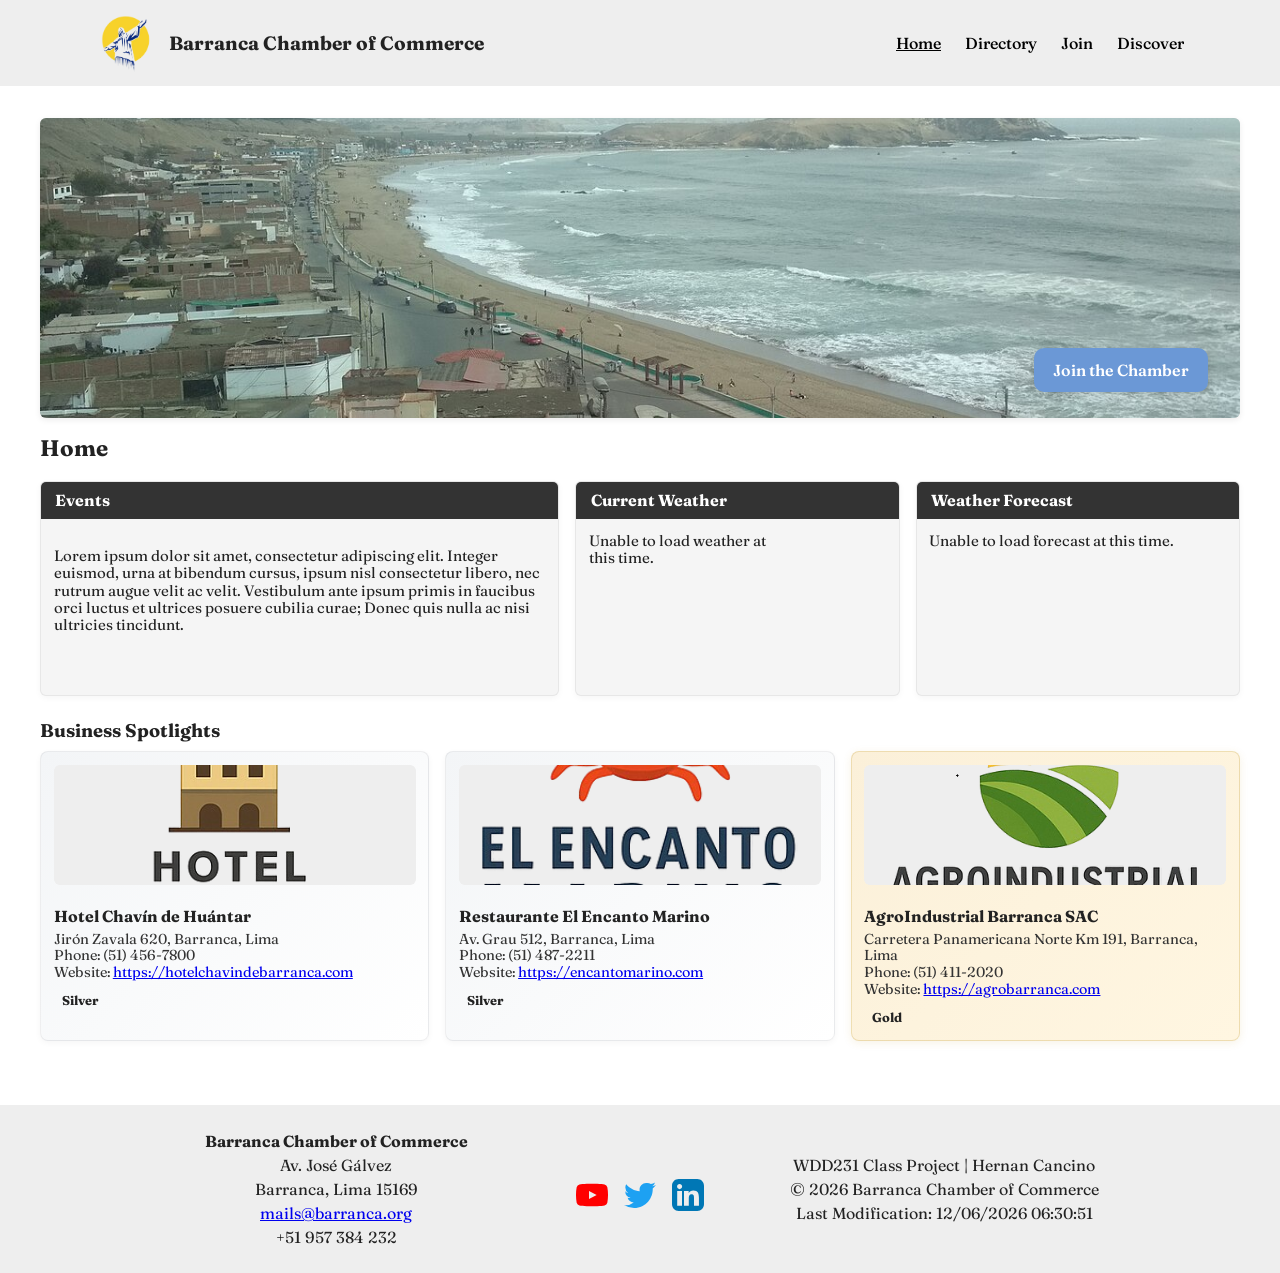
==== chamber/index.html @ 70b06de7 "W03 Assignment: Chamber Home Page" ====
<!DOCTYPE html>
<html lang="en-US">
<head>
    <meta charset="UTF-8">
    <meta name="viewport" content="width=device-width, initial-scale=1.0">
    <title>Barranca Chamber of Commerce Directory | WDD 231 | Hernan Cancino</title>
    <meta name="description" content="This code will hold the home (landing) page of the chamber of commerce project developed by the student Hernan Cancino, WDD231.">
    <meta name="author" content="Hernan Cancino">
    <link rel="preconnect" href="https://fonts.googleapis.com">
    <link rel="preconnect" href="https://fonts.gstatic.com" crossorigin>
    <link href="https://fonts.googleapis.com/css2?family=Fraunces:ital,opsz,wght@0,9..144,100..900;1,9..144,100..900&display=swap" rel="stylesheet">

    <!-- SOCIAL MEDIA META -->
    <meta property="og:title" content="Barranca Chamber of Commerce Home">
    <meta property="og:description" content="Get to know better Barranca better and discover how many marvelous things it has.">
    <meta property="og:image" content="https://hernan-cs.github.io/wdd231/chamber/images/barranca-social-view.png">
    <meta property="og:url" content="https://hernan-cs.github.io/wdd231/chamber/index.html">
    <!-- FAVICON -->
    <link rel="icon" href="images/barranca-icon.ico">
    <!-- CSS -->
    <link rel="stylesheet" href="styles/normalize.css">
    <link rel="stylesheet" href="styles/small-home.css">
    <link rel="stylesheet" href="styles/large-home.css">
    <!-- JS -->
    <script src="scripts/home-date.js" defer></script>
    <script src="scripts/main-cards.js" defer></script>
</head>
<body>
    <!-- HEADER -->
    <header>
        <div class="logo-title">
            <img src="images/barranca-small-logo.png" alt="Barranca Chamber of Commerce logo" class="logo">
            <h1>Barranca Chamber of Commerce</h1>
        </div>
        <nav>
            <button id="menuButton" aria-label="Toggle navigation menu">☰</button>
            <ul id="navMenu">
                <li><a href="index.html" class="active">Home</a></li>
                <li><a href="directory.html">Directory</a></li>
                <li><a href="#">Join</a></li>
                <li><a href="#">Discover</a></li>
            </ul>
        </nav>
    </header>
    
    <!-- MAIN -->
    <main>
      <section class="hero">
        <img src="images/barranca-landscape.jpg" alt="Image showing Barranca" class="hero-image">
        <a href="#" class="join-cta" aria-label="Join Barranca Chamber">Join the Chamber</a>
      </section>

      <h2>Home</h2>

      <section class="top-cards">
        <!-- Events -->
        <article class="card events-card" aria-labelledby="events-heading">
          <h3 id="events-heading" class="card-title">Events</h3>
          <div class="card-body">
            <p>Lorem ipsum dolor sit amet, consectetur adipiscing elit. Integer euismod, urna at bibendum cursus, ipsum nisl consectetur libero, nec rutrum augue velit ac velit. Vestibulum ante ipsum primis in faucibus orci luctus et ultrices posuere cubilia curae; Donec quis nulla ac nisi ultricies tincidunt.</p>
          </div>
        </article>

        <!-- Current Weather -->
        <article class="card weather-card" aria-labelledby="current-weather-heading">
          <h3 id="current-weather-heading" class="card-title">Current Weather</h3>
          <div class="card-body weather-body">
            <div id="weather-current-loading">Loading current weather…</div>
            <div id="weather-current" class="weather-content" hidden>
              <div class="weather-icon" id="weather-icon"></div>
              <div class="weather-info">
                <div class="temp" id="weather-temp"></div>
                <div class="desc" id="weather-desc"></div>
                <ul class="weather-details">
                  <li id="weather-highlow"></li>
                  <li id="weather-humidity"></li>
                  <li id="weather-sunrise"></li>
                  <li id="weather-sunset"></li>
                </ul>
              </div>
            </div>
          </div>
        </article>

        <!-- Forecast -->
        <article class="card forecast-card" aria-labelledby="forecast-heading">
          <h3 id="forecast-heading" class="card-title">Weather Forecast</h3>
          <div class="card-body forecast-body" id="forecast-body">
            <div id="forecast-loading">Loading forecast…</div>
            <ul id="forecast-list" class="forecast-list" hidden></ul>
          </div>
        </article>
      </section>

      <!-- Member spotlights -->
      <section class="spotlights">
        <h3 class="spotlights-title">Business Spotlights</h3>
        <div id="spotlights" class="spotlights-grid" aria-live="polite">
        </div>
      </section>
    </main>

    <!-- FOOTER -->
    <footer>
        <div class="footer-info">
            <p><strong>Barranca Chamber of Commerce</strong></p>
            <p>Av. José Gálvez</p>
            <p>Barranca, Lima 15169</p>
            <p><a href="mailto:mails@barranca.org">mails@barranca.org</a></p>
            <p>+51 957 384 232</p>
        </div>
        <div class="footer-socials">
            <a href="https://www.youtube.com" target="_blank" rel="noopener" aria-label="YouTube">
                <svg xmlns="http://www.w3.org/2000/svg" width="32" height="32" viewBox="0 0 24 24" fill="#FF0000">
                <path d="M23.498 6.186a2.996 2.996 0 0 0-2.11-2.12C19.505 3.5 12 3.5 12 3.5s-7.505 0-9.388.566a2.996 2.996 0 0 0-2.11 2.12A31.27 31.27 0 0 0 0 12a31.27 31.27 0 0 0 .502 5.814 2.996 2.996 0 0 0 2.11 2.12C4.495 20.5 12 20.5 12 20.5s7.505 0 9.388-.566a2.996 2.996 0 0 0 2.11-2.12A31.27 31.27 0 0 0 24 12a31.27 31.27 0 0 0-.502-5.814zM9.75 15.02V8.98L15.5 12l-5.75 3.02z"/>
                </svg>
            </a>
            <a href="https://twitter.com" target="_blank" rel="noopener" aria-label="Twitter">
                <svg xmlns="http://www.w3.org/2000/svg" width="32" height="32" viewBox="0 0 24 24" fill="#1DA1F2">
                <path d="M23.954 4.569c-.885.392-1.83.656-2.825.775a4.932 4.932 0 0 0 2.163-2.724c-.951.564-2.005.974-3.127 1.195A4.916 4.916 0 0 0 16.616 3c-2.733 0-4.944 2.226-4.944 4.97 0 .39.045.765.127 1.124C7.728 8.905 4.1 6.885 1.671 3.905a4.936 4.936 0 0 0-.666 2.496 4.973 4.973 0 0 0 2.188 4.147A4.903 4.903 0 0 1 .96 9.1v.063a4.968 4.968 0 0 0 3.946 4.875 4.902 4.902 0 0 1-2.21.086 4.935 4.935 0 0 0 4.604 3.417A9.867 9.867 0 0 1 0 19.54a13.94 13.94 0 0 0 7.548 2.213c9.142 0 14.307-7.721 13.995-14.646a10.14 10.14 0 0 0 2.411-2.538z"/>
                </svg>
            </a>
            <a href="https://www.linkedin.com" target="_blank" rel="noopener" aria-label="LinkedIn">
                <svg xmlns="http://www.w3.org/2000/svg" width="32" height="32" viewBox="0 0 24 24" fill="#0077B5">
                <path d="M19 0h-14C2.2 0 0 2.2 0 5v14c0 2.8 2.2 5 5 5h14c2.8 0 5-2.2 5-5V5c0-2.8-2.2-5-5-5zm-11.5 20H3.9V9h3.6v11zM5.7 7.6c-1.1 0-1.9-.9-1.9-1.9s.8-1.9 1.9-1.9c1 0 1.9.9 1.9 1.9s-.9 1.9-1.9 1.9zM20.1 20h-3.6v-5.6c0-1.3 0-3-1.8-3s-2.1 1.4-2.1 2.9V20H9V9h3.5v1.5h.1c.5-.9 1.7-1.8 3.4-1.8 3.6 0 4.2 2.4 4.2 5.4V20z"/>
                </svg>
            </a>
        </div>
        <div class="footer-bottom">
            <p>WDD231 Class Project | Hernan Cancino</p>
            <p>&copy; <span id="year"></span> Barranca Chamber of Commerce</p>
            <p>Last Modification: <span id="lastModified"></span></p>
        </div>
    </footer>
</body>
</html>
---- chamber/styles/small-home.css ----
body {
  font-family: "Fraunces", serif;
  margin: 0;
  padding: 0;
  background-color: #fff;
  color: #222;
}

/* ===== HEADER ===== */
header {
  background-color: #eee;
  display: flex;
  justify-content: space-between;
  align-items: center;
  padding: 0.8rem 1rem;
  position: relative;
}

.logo-title {
  display: flex;
  align-items: center;
  gap: 0.5rem;
}

.logo {
  width: 55px;
  height: auto;
}

.logo-title h1 {
  font-size: 1.3rem;
  margin: 0;
}

/* ===== NAV ===== */

#menuButton {
  border: none;
  background: none;
  font-size: 1.8rem;
  cursor: pointer;
  color: #000;
  align-self: center;
}

#navMenu {
  position: absolute;
  top: 100%;
  left: 0;
  right: 0;
  background-color: #ccc;
  display: flex;
  flex-direction: column;
  align-items: center;
  list-style: none;
  padding: 0;
  margin: 0;
  opacity: 0;
  max-height: 0;
  overflow: hidden;
  z-index: 999;
  transition: all 0.3s ease;
}

#navMenu.show {
  opacity: 1;
  max-height: 300px;
  padding: 1rem 0;
}

#navMenu li {
  width: 100%;
  text-align: center;
  margin: 0.5rem 0;
}

#navMenu a {
  display: block;
  padding: 0.5rem 0;
  color: #000;
  text-decoration: none;
}

/* ===== MAIN ===== */

main {
  font-size: 14px;
  padding: 1rem;
  max-width: 1000px;
  margin: 0 auto 2rem;
  box-sizing: border-box;
}

/* HERO */
.hero {
  position: relative;
  border-radius: 6px;
  overflow: hidden;
  margin-bottom: 1rem;
  background: #ddd;
  box-shadow: 0 2px 6px rgba(0,0,0,0.08);
}

.hero-image {
  display: block;
  width: 100%;
  height: 180px;
  object-fit: cover;
  object-position: center;
}

.join-cta {
  position: absolute;
  right: 1rem;
  bottom: 1rem;
  display: inline-block;
  background: #6b98d6;
  color: #fff;
  padding: 0.6rem 1rem;
  border-radius: 8px;
  text-decoration: none;
  box-shadow: 0 3px 8px rgba(0,0,0,0.2);
  font-weight: 600;
  transform: translateY(0);
}

.top-cards {
  display: grid;
  grid-template-columns: 1fr;
  gap: 0.85rem;
  margin-bottom: 1rem;
}

.card {
  background: #f5f5f5;
  border-radius: 6px;
  overflow: hidden;
  box-shadow: 0 2px 6px rgba(0,0,0,0.04);
  border: 1px solid rgba(0,0,0,0.06);
}

.card-title {
  background: #333;
  color: #fff;
  padding: 0.6rem 0.9rem;
  font-size: 1rem;
  margin: 0;
}

.card-body {
  padding: 0.8rem;
  color: #222;
}

.weather-body {
  display: flex;
  gap: 0.8rem;
  align-items: flex-start;
}

.weather-content {
  display: flex;
  gap: 0.75rem;
  align-items: center;
}

.weather-icon {
  width: 72px;
  height: 72px;
  display: flex;
  align-items: center;
  justify-content: center;
  font-size: 2rem;
  background: transparent;
}

.weather-info .temp {
  font-weight: 700;
  font-size: 1.1rem;
}

.weather-details {
  list-style: none;
  padding: 0;
  margin: 0.4rem 0 0 0;
  font-size: 0.9rem;
  line-height: 1.4;
}

.forecast-list {
  list-style: none;
  padding: 0;
  margin: 0;
}

.forecast-list li {
  padding: 0.6rem 0;
  border-bottom: 1px solid rgba(0,0,0,0.06);
}

.spotlights {
  margin-top: 1rem;
}

.spotlights-title {
  margin: 0 0 0.6rem 0;
  font-size: 1.15rem;
}

.spotlights-grid {
  display: grid;
  grid-template-columns: 1fr;
  gap: 0.8rem;
}

.member-card {
  display: flex;
  gap: 0.8rem;
  padding: 0.8rem;
  border-radius: 8px;
  align-items: center;
  box-shadow: 0 2px 6px rgba(0,0,0,0.04);
  border: 1px solid rgba(0,0,0,0.06);
  background: #fff;
}

.member-logo {
  width: 78px;
  height: 78px;
  object-fit: cover;
  border-radius: 6px;
  flex-shrink: 0;
  background: #eee;
  display: block;
}

.member-info h4 {
  margin: 0 0 0.35rem 0;
  font-size: 1rem;
}

.member-info p {
  margin: 0;
  font-size: 0.9rem;
  color: #333;
}

.membership-badge {
  font-weight: 700;
  font-size: 0.8rem;
  padding: 0.18rem 0.5rem;
  border-radius: 6px;
  display: inline-block;
  margin-top: 0.5rem;
}

.member-gold {
  background: linear-gradient(135deg, #fbf0d9 0%, #fff6e1 100%);
  border: 1px solid rgba(190,150,40,0.25);
  box-shadow: 0 2px 8px rgba(190,150,40,0.12);
}

.member-silver {
  background: linear-gradient(135deg, #f3f5f7 0%, #ffffff 100%);
  border: 1px solid rgba(120,120,130,0.12);
  box-shadow: 0 2px 6px rgba(0,0,0,0.04);
}

/* ===== FOOTER ===== */
footer {
  background-color: #eee;
  text-align: left;
  padding: 1rem;
}

.footer-info, .footer-bottom {
  line-height: 8px;
}

.footer-socials {
  display: flex;
  justify-content: center;
  align-items: center;
  gap: 1rem;
  margin-top: 1rem;
}

.footer-socials img {
  width: 30px;
}

.footer-socials a svg {
  transition: transform 0.2s ease, opacity 0.2s ease;
}

.footer-socials a:hover svg {
  transform: scale(1.1);
  opacity: 0.8;
}
---- chamber/styles/large-home.css ----
@media only screen and (min-width: 640px) {
  header,
  main,
  footer {
    padding-left: 6rem;
    padding-right: 6rem;
  }

  /* ===== HEADER ===== */

  header {
    display: flex;
    justify-content: space-between;
    align-items: center;
    background-color: #eee;
  }

  .logo-title {
    display: flex;
    align-items: center;
    gap: 0.8rem;
  }

  .logo {
    width: 60px;
    height: auto;
  }

  .logo-title h1 {
    font-size: 1.2rem;
    margin: 0;
  }

  nav {
    display: flex;
    align-items: center;
  }

  #navMenu {
    display: flex;
    flex-direction: row;
    list-style: none;
    gap: 1.5rem;
    margin: 0;
    padding: 0;
    background: none;
    width: auto;
    opacity: 1;
    max-height: none;
    position: static;
  }

  #menuButton {
    display: none;
  }

  #navMenu a {
    color: #000;
    text-decoration: none;
    font-weight: 500;
  }

  #navMenu a:hover,
  #navMenu a.active {
    text-decoration: underline;
  }

  /* ===== MAIN ===== */

   main {
    font-size: 15px;
    padding: 2rem 0;
    max-width: 1200px;
    margin: 0 auto 2rem;
  }

  .hero-image {
    height: 300px;
  }

  .join-cta {
    right: 2rem;
    bottom: 1.6rem;
    padding: 0.8rem 1.2rem;
    border-radius: 10px;
    font-size: 1rem;
  }

  .top-cards {
    display: grid;
    grid-template-columns: 1.6fr 1fr 1fr;
    gap: 1rem;
    align-items: start;
    margin-bottom: 1.5rem;
  }

  .events-card .card-body {
    min-height: 150px;
  }

  .weather-card .card-body,
  .forecast-card .card-body {
    min-height: 150px;
  }

  .spotlights-grid {
    display: grid;
    grid-template-columns: repeat(3, 1fr);
    gap: 1rem;
  }

  .member-card {
    flex-direction: column;
    align-items: flex-start;
  }

  .member-logo {
    width: 100%;
    height: 120px;
    border-radius: 6px;
  }

  .member-info {
    margin-top: 0.6rem;
  }

  .membership-badge {
    margin-top: 0.6rem;
  }

  /* ===== FOOTER ===== */

  footer {
    display: grid;
    grid-template-columns: 1fr auto 1fr;
    align-items: center;
    text-align: center;
  }
}
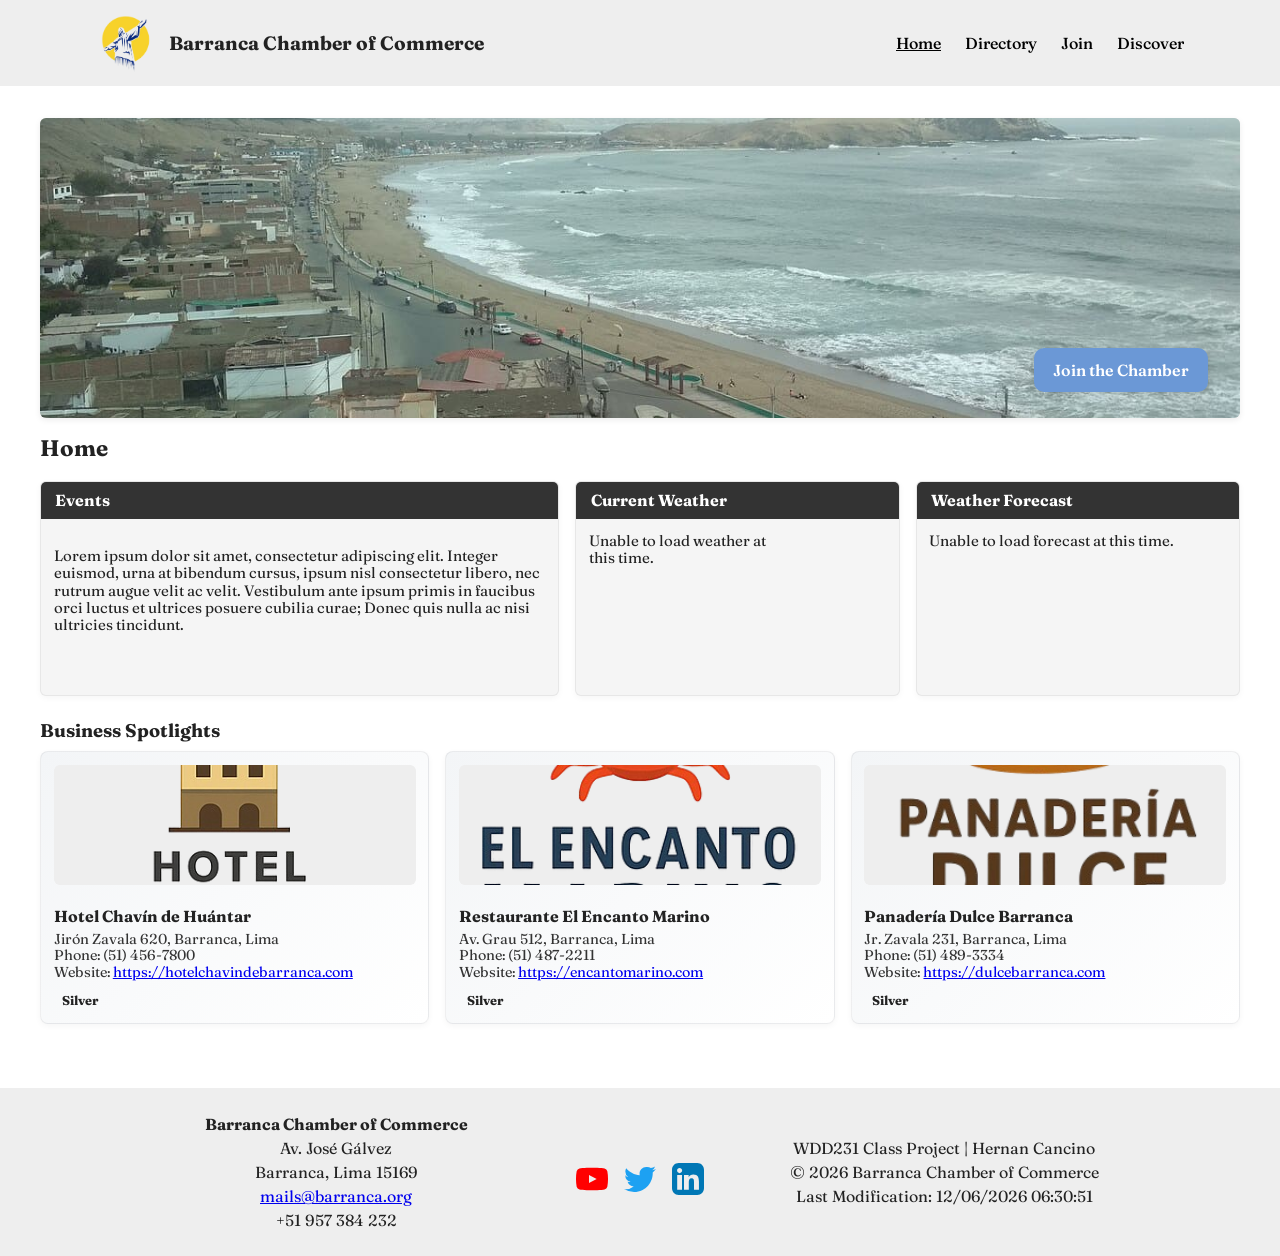
==== commit 34ae81bc: "W04 Assignment: Chamber Join Page" ====
--- a/chamber/index.html
+++ b/chamber/index.html
@@ -37,7 +37,7 @@
             <ul id="navMenu">
                 <li><a href="index.html" class="active">Home</a></li>
                 <li><a href="directory.html">Directory</a></li>
-                <li><a href="#">Join</a></li>
+                <li><a href="join.html">Join</a></li>
                 <li><a href="#">Discover</a></li>
             </ul>
         </nav>
@@ -47,7 +47,7 @@
     <main>
       <section class="hero">
         <img src="images/barranca-landscape.jpg" alt="Image showing Barranca" class="hero-image">
-        <a href="#" class="join-cta" aria-label="Join Barranca Chamber">Join the Chamber</a>
+        <a href="join.html" class="join-cta" aria-label="Join Barranca Chamber">Join the Chamber</a>
       </section>
 
       <h2>Home</h2>
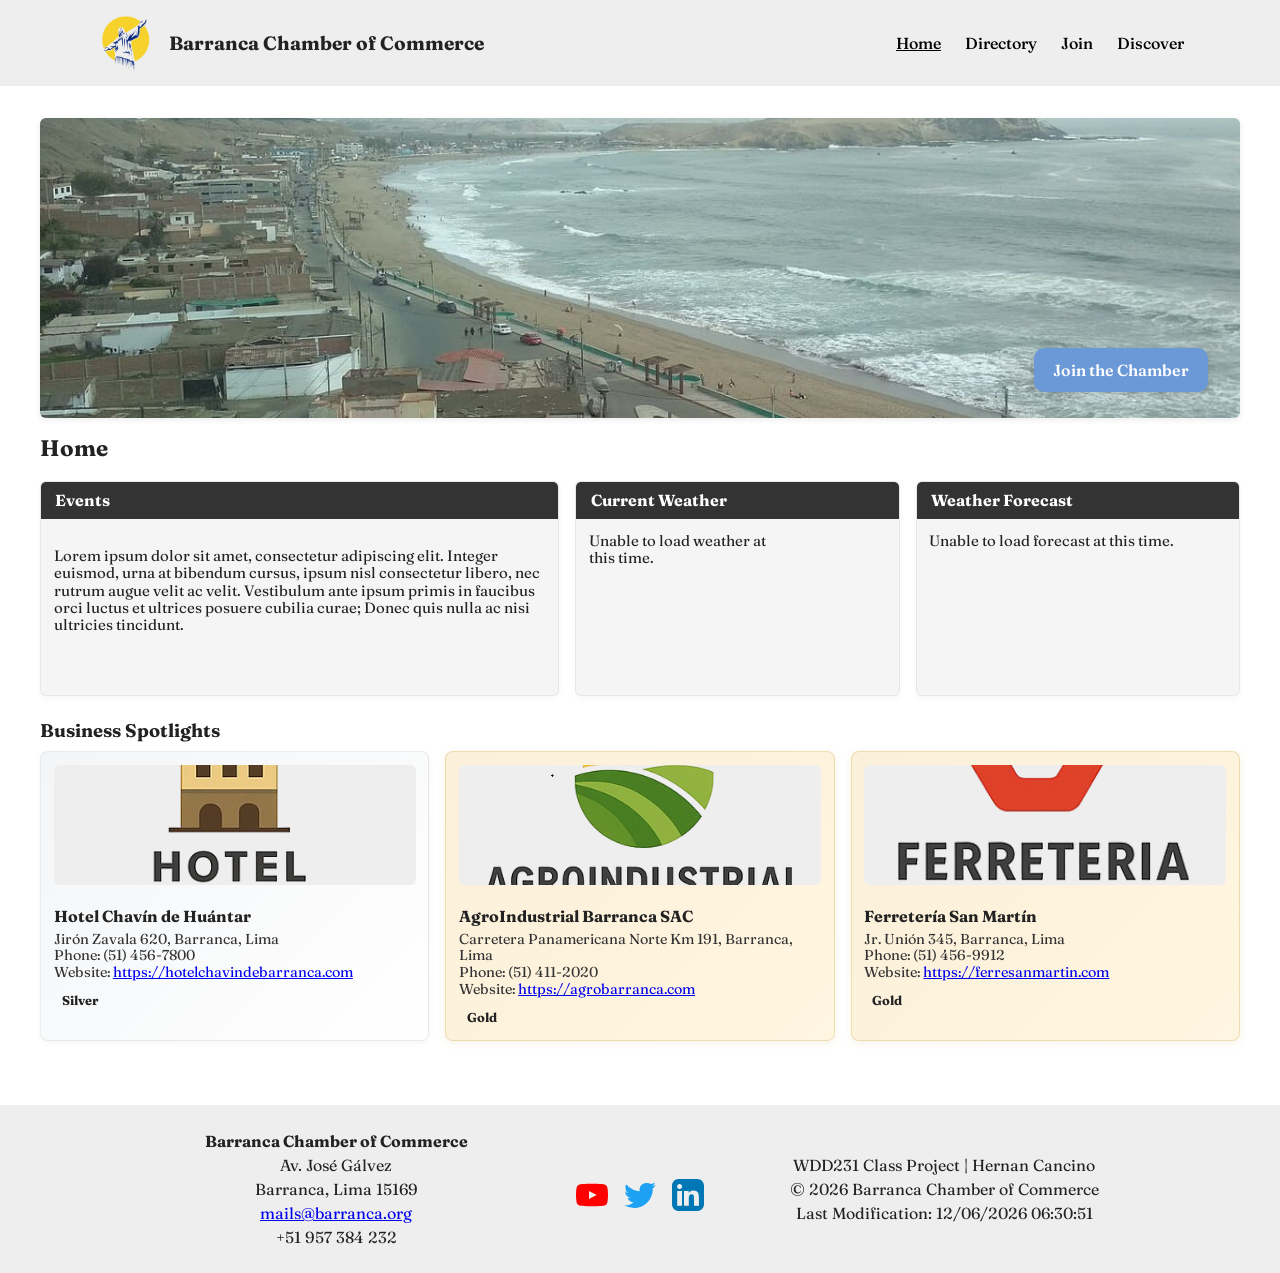
==== commit d398ece4: "Last fixes" ====
--- a/chamber/index.html
+++ b/chamber/index.html
@@ -3,7 +3,7 @@
 <head>
     <meta charset="UTF-8">
     <meta name="viewport" content="width=device-width, initial-scale=1.0">
-    <title>Barranca Chamber of Commerce Directory | WDD 231 | Hernan Cancino</title>
+    <title>Home | Barranca Chamber of Commerce | WDD231</title>
     <meta name="description" content="This code will hold the home (landing) page of the chamber of commerce project developed by the student Hernan Cancino, WDD231.">
     <meta name="author" content="Hernan Cancino">
     <link rel="preconnect" href="https://fonts.googleapis.com">
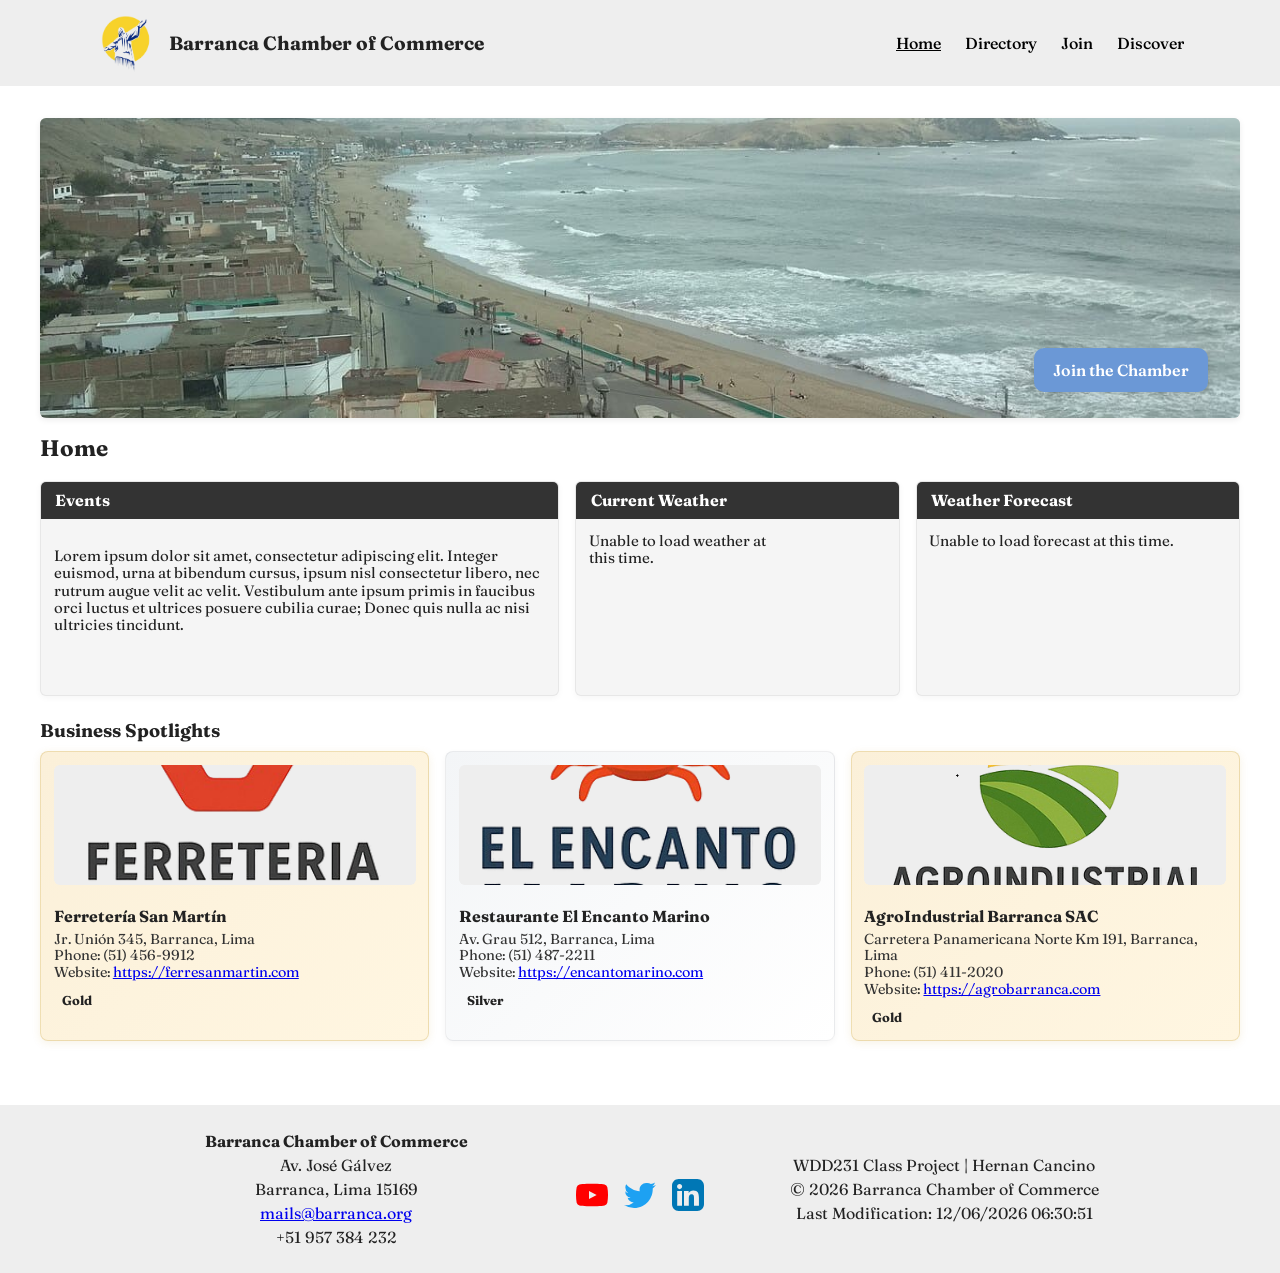
==== commit 2ce10aed: "W05 Project: Site Plan" ====
--- a/chamber/index.html
+++ b/chamber/index.html
@@ -38,7 +38,7 @@
                 <li><a href="index.html" class="active">Home</a></li>
                 <li><a href="directory.html">Directory</a></li>
                 <li><a href="join.html">Join</a></li>
-                <li><a href="#">Discover</a></li>
+                <li><a href="discovery.html">Discover</a></li>
             </ul>
         </nav>
     </header>
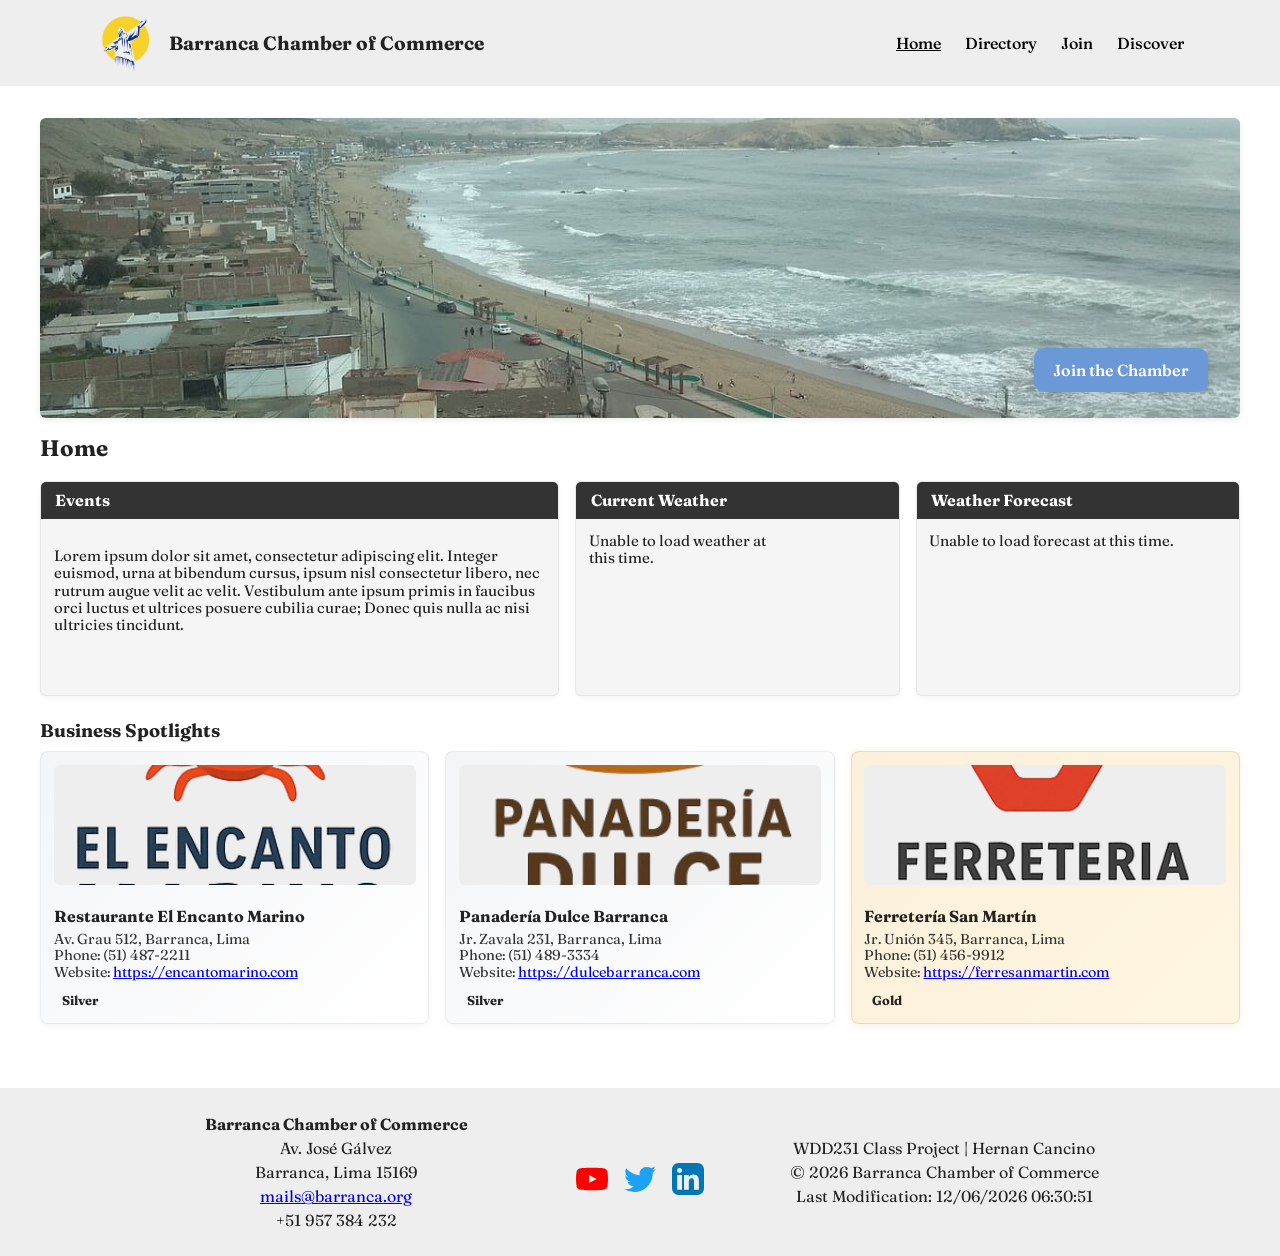
==== commit fd8829da: "W05 Assignment: Chamber Discover Page" ====
--- a/chamber/index.html
+++ b/chamber/index.html
@@ -38,7 +38,7 @@
                 <li><a href="index.html" class="active">Home</a></li>
                 <li><a href="directory.html">Directory</a></li>
                 <li><a href="join.html">Join</a></li>
-                <li><a href="discovery.html">Discover</a></li>
+                <li><a href="discover.html">Discover</a></li>
             </ul>
         </nav>
     </header>
